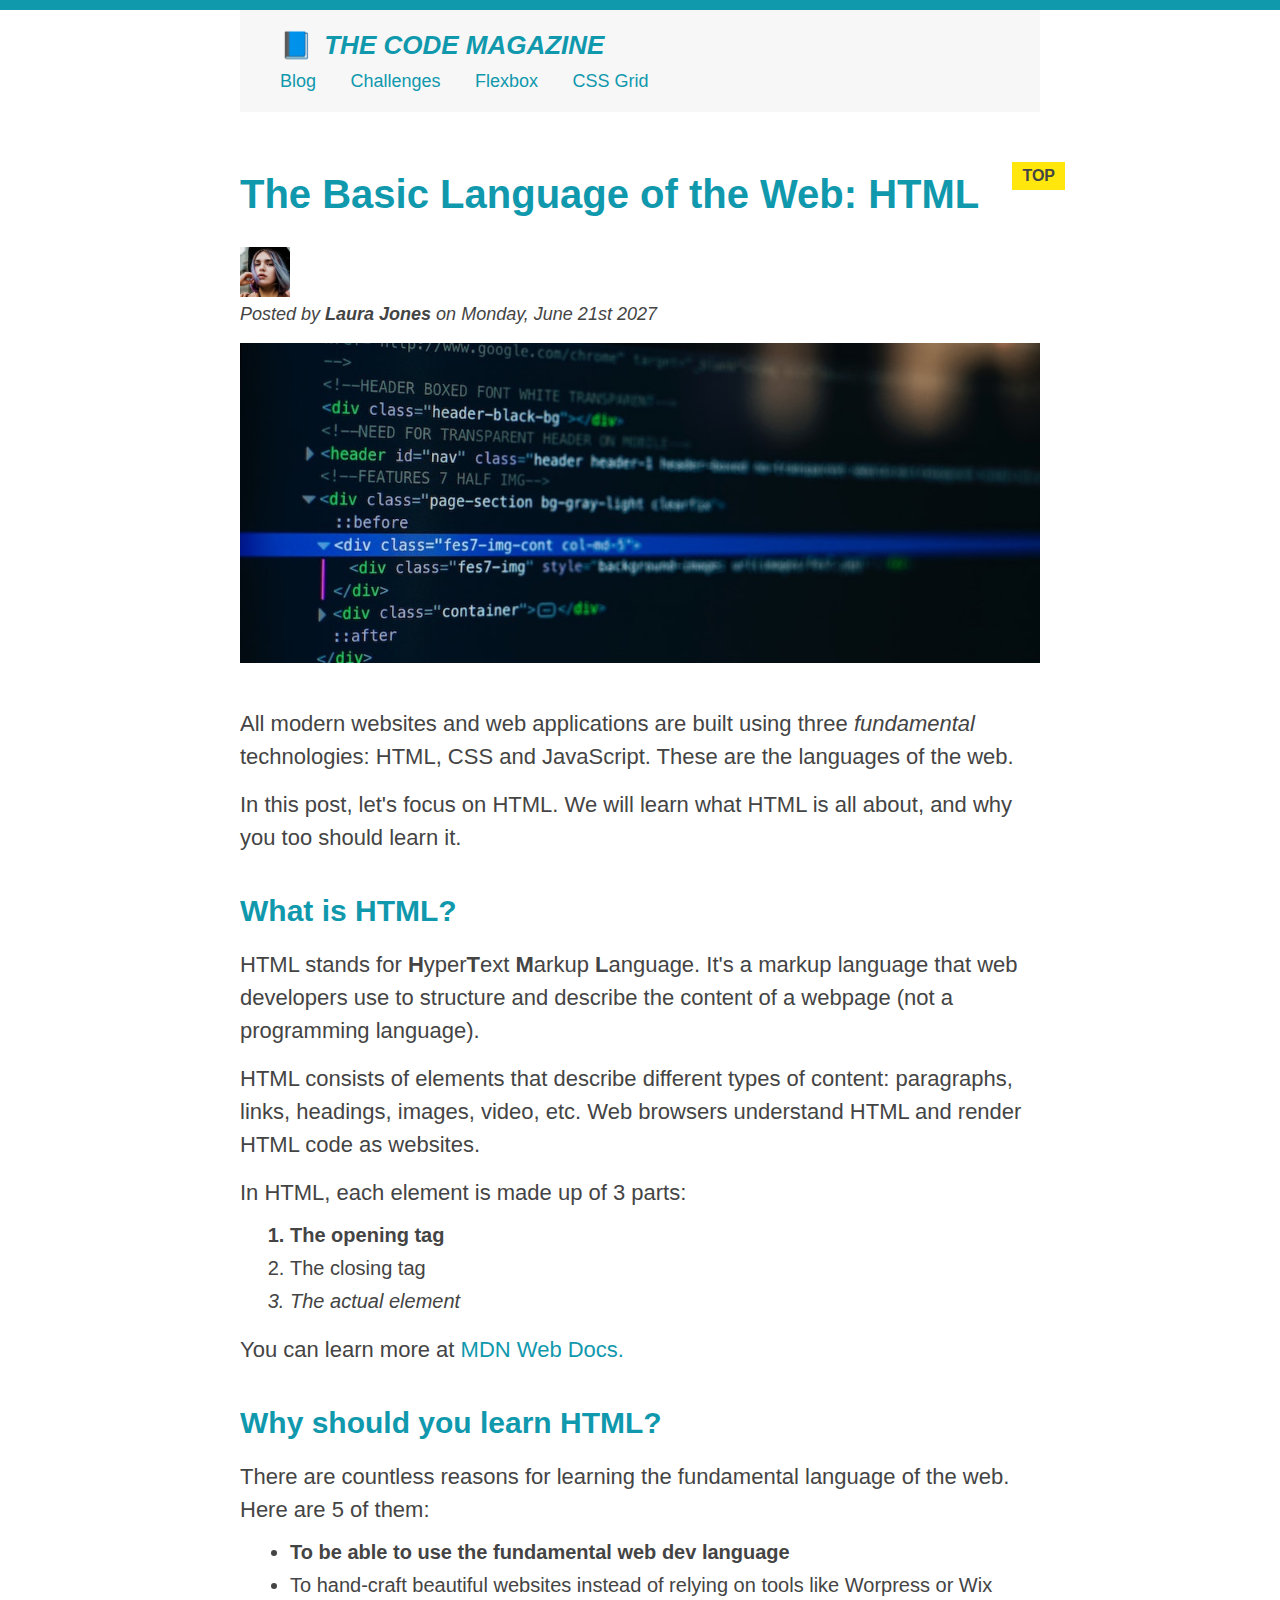
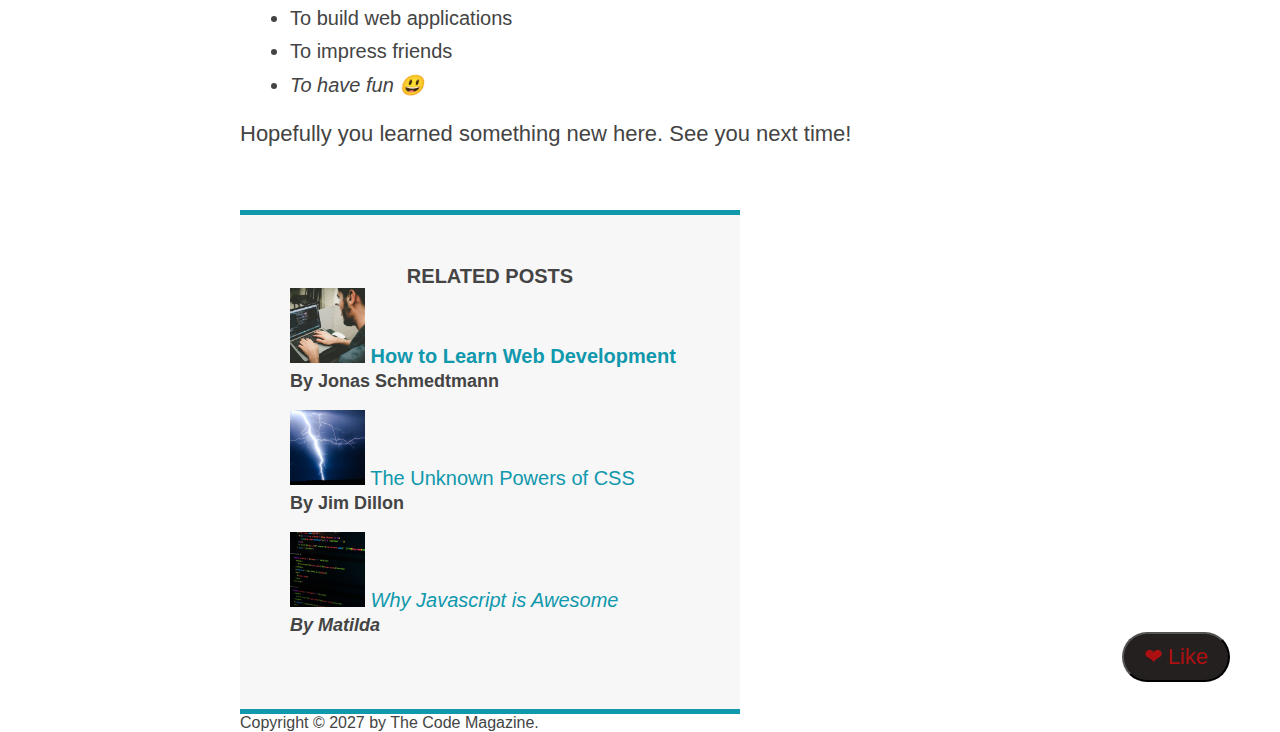
==== index.html @ fc860bbc "This is my first ever website" ====
<!DOCTYPE html>
<html lang="en">
  <head>
    <title>My First Webpage</title>
    <meta charset="UTF-8" />
    <link rel="stylesheet" href="style.css" />
  </head>
  <body>
    <div class="container">
      <header class="main-header">
        <h1 class="main-heading">📘 The Code Magazine</h1>

        <nav>
          <a href="BLOG.html">Blog</a>
          <a href="#">Challenges</a>
          <a href="#">Flexbox</a>
          <a href="#">CSS Grid</a>
        </nav>

        <button class="like">❤ Like</button>
      </header>

      <article>
        <header>
          <h2 class="primary-heading">The Basic Language of the Web: HTML</h2>

          <img
            src="images/laura-jones.jpg"
            alt="Headshot of Laura Jones"
            height="50"
            width="50"
          />

          <p class="author">
            Posted by <strong>Laura Jones</strong> on Monday, June 21st 2027
          </p>

          <img
            src="images/post-img.jpg"
            alt="HTML code on a screen"
            width="500"
            height="200"
            class="main-img"
          />
        </header>

        <p>
          All modern websites and web applications are built using three
          <em>fundamental</em> technologies: HTML, CSS and JavaScript. These are
          the languages of the web.
        </p>

        <p>
          In this post, let's focus on HTML. We will learn what HTML is all
          about, and why you too should learn it.
        </p>

        <h3 class="secondary-heading">What is HTML?</h3>

        <p>
          HTML stands for <strong>H</strong>yper<strong>T</strong>ext
          <strong>M</strong>arkup <strong>L</strong>anguage. It's a markup
          language that web developers use to structure and describe the content
          of a webpage (not a programming language).
        </p>

        <p>
          HTML consists of elements that describe different types of content:
          paragraphs, links, headings, images, video, etc. Web browsers
          understand HTML and render HTML code as websites.
        </p>

        <p>In HTML, each element is made up of 3 parts:</p>

        <ol>
          <li>The opening tag</li>
          <li>The closing tag</li>
          <li>The actual element</li>
        </ol>

        <p>
          You can learn more at
          <a href="https://developer.mozilla.org/en-US/docs/Web/HTML"
            >MDN Web Docs.</a
          >
        </p>

        <h3 class="secondary-heading">Why should you learn HTML?</h3>

        <p>
          There are countless reasons for learning the fundamental language of
          the web. Here are 5 of them:
        </p>

        <ul>
          <li>To be able to use the fundamental web dev language</li>
          <li>
            To hand-craft beautiful websites instead of relying on tools like
            Worpress or Wix
          </li>
          <li>To build web applications</li>
          <li>To impress friends</li>
          <li>To have fun 😃</li>
        </ul>
        <p>Hopefully you learned something new here. See you next time!</p>
      </article>

      <aside>
        <h4 class="tertiary-heading">Related posts</h4>

        <ul class="related">
          <li>
            <img
              src="images/related-1.jpg"
              alt="a man on computer coding"
              width="75"
            />
            <a href="#">How to Learn Web Development</a>
            <p class="related-author">By Jonas Schmedtmann</p>
          </li>
          <li>
            <img
              src="images/related-2.jpg"
              alt="a man on computer coding"
              width="75"
            />
            <a href="#">The Unknown Powers of CSS</a>
            <p class="related-author">By Jim Dillon</p>
          </li>
          <li>
            <img
              src="images/related-3.jpg"
              alt="a man on computer coding"
              width="75"
            />
            <a href="#">Why Javascript is Awesome</a>
            <p class="related-author">By Matilda</p>
          </li>
        </ul>
      </aside>

      <footer>Copyright &copy; 2027 by The Code Magazine.</footer>
    </div>
  </body>
</html>
---- style.css ----
* {
  margin: 0;
  padding: 0;
}

body {
  font-family: sans-serif;
  color: #444;
  border-top: 10px solid #1098ad;
  position: relative;
}

/* TEXT RELATED------------------------------- */
h1,
h2,
h3 {
  color: #1098ad;
}
h1::first-letter {
  font-style: normal;
  margin-right: 5px;
}
p {
  font-size: 22px;
  line-height: 1.5;
  margin-bottom: 15px;
}



.container {
  width: 800px;
  margin: 0 auto;
}

.main-header {
  background-color: #f7f7f7;
  padding: 20px 40px;
  margin-bottom: 60px;
}

/* HEADING ONLY----------------------------------- */

.main-heading {
  font-size: 26px;
  text-transform: uppercase;
  font-style: italic;
}

.primary-heading {
  font-size: 40px;
  margin-bottom: 30px;
  position: relative;
}

h2::before {
  content: "top";
  text-transform: uppercase;
  color: #444;
  background-color: #ffe70e;
  font-size: 16px;
  padding: 5px 10px;
  position: absolute;
  right: -25px;
  top: -10px;
}

.author {
  font-size: 18px;
  font-style: italic;
}

.secondary-heading {
  font-size: 30px;
  margin-bottom: 20px;
  margin-top: 40px;
}

.tertiary-heading {
  font-size: 20px;
  text-transform: uppercase;
  text-align: center;
}

/* LINKS ONLY------------------------------ */

nav a {
  font-size: 18px;
  display: inline-block;
  margin-right: 30px;
  margin-top: 10px;
}

nav a:last-child {
  margin-right: 0;
}

a:link,
a:visited {
  color: #1098ad;
  text-decoration: none;
}

a:hover,
a:active {
  color: rgb(7, 96, 168);
  background-color: rgb(41, 240, 117);
  font-weight: bold;
}

/* IMAGES */

.main-img {
  width: 100%;
  height: auto;
  margin-bottom: 40px;
}

/* LISTS------------------------------------ */
ol,
ul {
  margin-left: 50px;
  margin-bottom: 20px;
}

li {
  font-size: 20px;
  margin-bottom: 10px;
}

li:first-child {
  font-weight: bold;
}

li:last-child {
  font-style: italic;
  margin-bottom: 0;
}

/* ASIDE----------------------------------- */

aside {
  background-color: #f7f7f7;
  border-top: 5px solid #1098ad;
  border-bottom: 5px solid #1098ad;
  width: 500px;
  padding: 50px 0;
}

.related-author {
  font-size: 18px;
  font-weight: bold;
}

.related {
  list-style: none;
}

.like {
  cursor: pointer;
  font-size: 22px;
  background-color: #252020;
  border-radius: 500px;
  color: #ad1010;
  padding: 10px 20px;
  position: absolute;
  bottom: 50px;
  right: 50px;
}

article {
  margin-bottom: 60px;
}
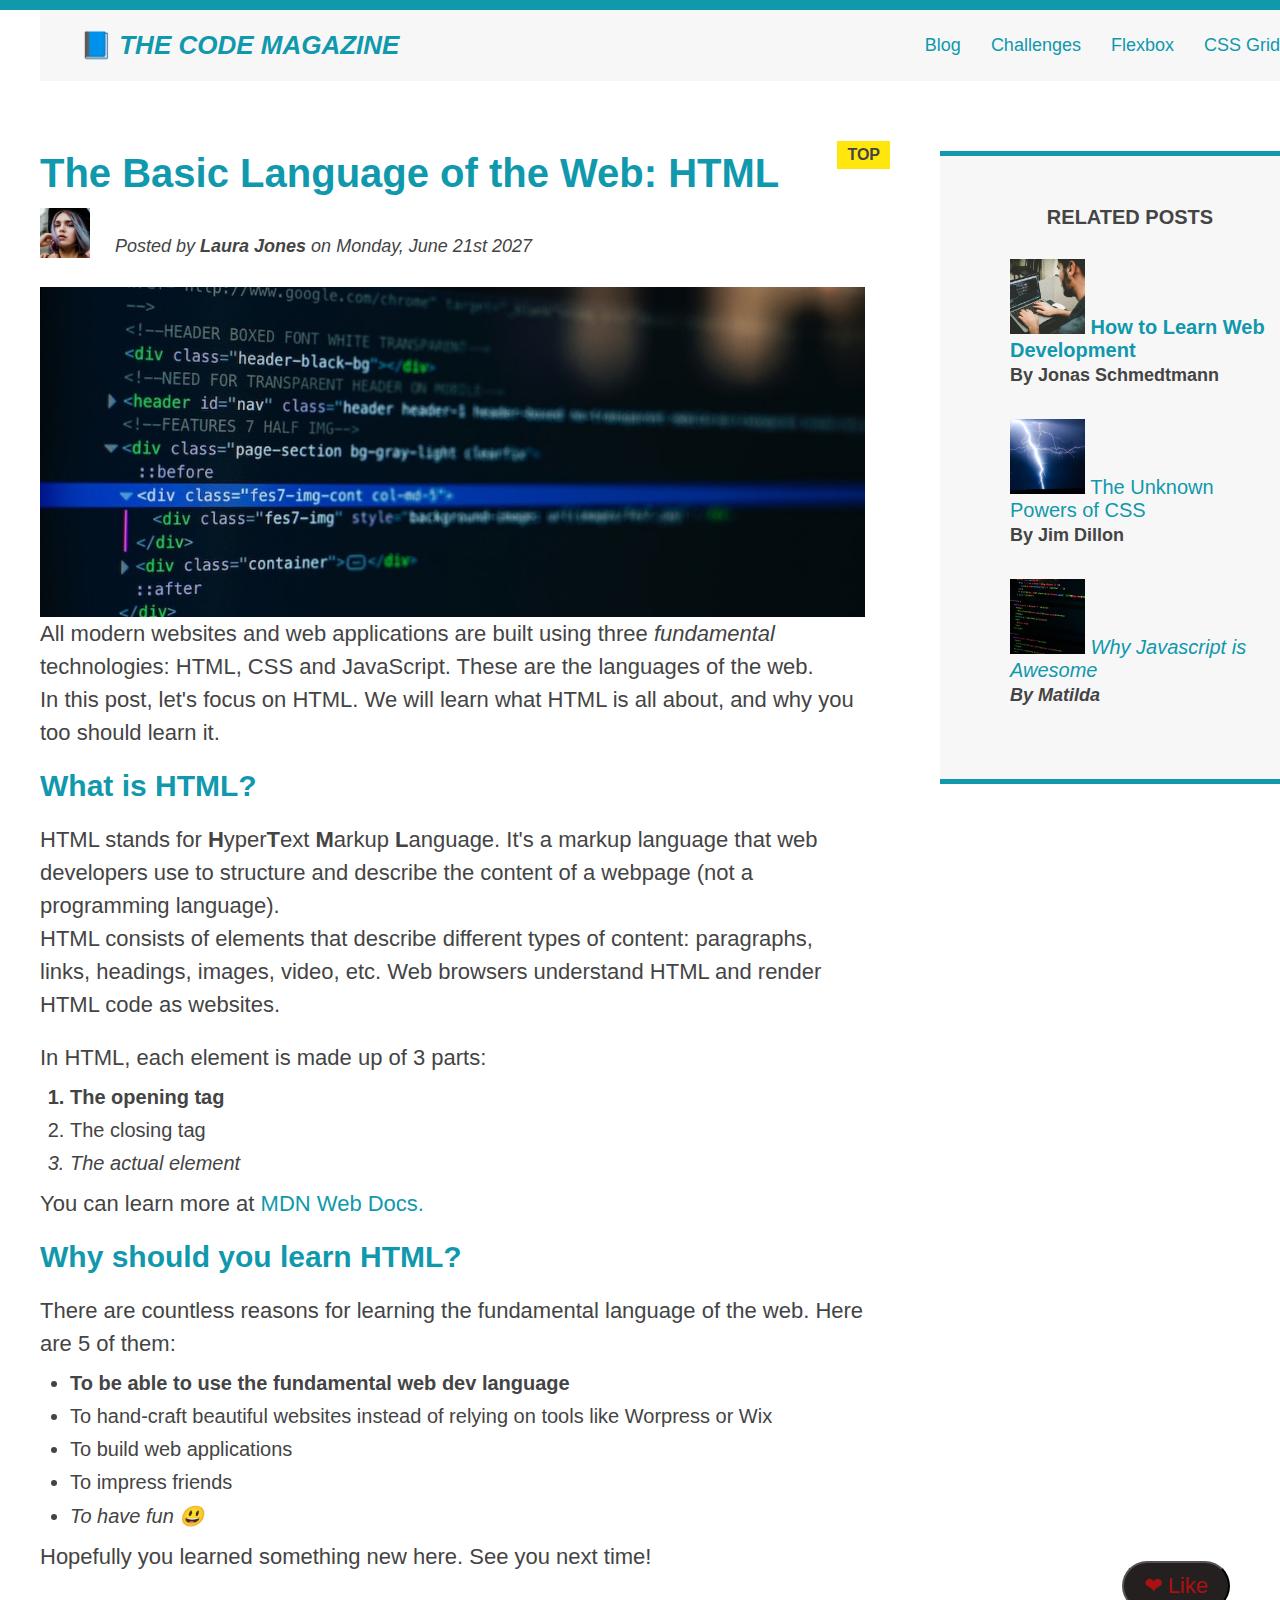
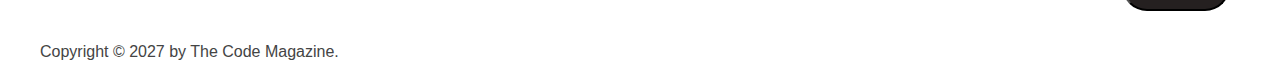
==== commit a507810f: "finished with the first website ever" ====
--- a/index.html
+++ b/index.html
@@ -7,10 +7,11 @@
   </head>
   <body>
     <div class="container">
+      <!-- HEADER -->
       <header class="main-header">
         <h1 class="main-heading">📘 The Code Magazine</h1>
 
-        <nav>
+        <nav class="nav">
           <a href="BLOG.html">Blog</a>
           <a href="#">Challenges</a>
           <a href="#">Flexbox</a>
@@ -20,20 +21,25 @@
         <button class="like">❤ Like</button>
       </header>
 
+      <!-- ARTICLE SECTION -->
+      <!-- <div class="content-box"> -->
       <article>
-        <header>
+        <header class="article-header">
           <h2 class="primary-heading">The Basic Language of the Web: HTML</h2>
 
-          <img
-            src="images/laura-jones.jpg"
-            alt="Headshot of Laura Jones"
-            height="50"
-            width="50"
-          />
+          <div class="author-box">
+            <img
+              src="images/laura-jones.jpg"
+              alt="Headshot of Laura Jones"
+              height="50"
+              width="50"
+              class="author-img"
+            />
 
-          <p class="author">
-            Posted by <strong>Laura Jones</strong> on Monday, June 21st 2027
-          </p>
+            <p class="author">
+              Posted by <strong>Laura Jones</strong> on Monday, June 21st 2027
+            </p>
+          </div>
 
           <img
             src="images/post-img.jpg"
@@ -43,68 +49,73 @@
             class="main-img"
           />
         </header>
+        <div class="para-box">
+          <div>
+            <p>
+              All modern websites and web applications are built using three
+              <em>fundamental</em> technologies: HTML, CSS and JavaScript. These
+              are the languages of the web.
+            </p>
 
-        <p>
-          All modern websites and web applications are built using three
-          <em>fundamental</em> technologies: HTML, CSS and JavaScript. These are
-          the languages of the web.
-        </p>
+            <p>
+              In this post, let's focus on HTML. We will learn what HTML is all
+              about, and why you too should learn it.
+            </p>
+          </div>
 
-        <p>
-          In this post, let's focus on HTML. We will learn what HTML is all
-          about, and why you too should learn it.
-        </p>
+          <h3 class="secondary-heading">What is HTML?</h3>
+          <div>
+            <p>
+              HTML stands for <strong>H</strong>yper<strong>T</strong>ext
+              <strong>M</strong>arkup <strong>L</strong>anguage. It's a markup
+              language that web developers use to structure and describe the
+              content of a webpage (not a programming language).
+            </p>
 
-        <h3 class="secondary-heading">What is HTML?</h3>
+            <p>
+              HTML consists of elements that describe different types of
+              content: paragraphs, links, headings, images, video, etc. Web
+              browsers understand HTML and render HTML code as websites.
+            </p>
+          </div>
+          <div class="list-box">
+            <p>In HTML, each element is made up of 3 parts:</p>
+            <ol>
+              <li>The opening tag</li>
+              <li>The closing tag</li>
+              <li>The actual element</li>
+            </ol>
+            <p>
+              You can learn more at
+              <a href="https://developer.mozilla.org/en-US/docs/Web/HTML"
+                >MDN Web Docs.</a
+              >
+            </p>
+          </div>
 
-        <p>
-          HTML stands for <strong>H</strong>yper<strong>T</strong>ext
-          <strong>M</strong>arkup <strong>L</strong>anguage. It's a markup
-          language that web developers use to structure and describe the content
-          of a webpage (not a programming language).
-        </p>
+          <h3 class="secondary-heading">Why should you learn HTML?</h3>
+          <div class="list-box">
+            <p>
+              There are countless reasons for learning the fundamental language
+              of the web. Here are 5 of them:
+            </p>
 
-        <p>
-          HTML consists of elements that describe different types of content:
-          paragraphs, links, headings, images, video, etc. Web browsers
-          understand HTML and render HTML code as websites.
-        </p>
-
-        <p>In HTML, each element is made up of 3 parts:</p>
-
-        <ol>
-          <li>The opening tag</li>
-          <li>The closing tag</li>
-          <li>The actual element</li>
-        </ol>
-
-        <p>
-          You can learn more at
-          <a href="https://developer.mozilla.org/en-US/docs/Web/HTML"
-            >MDN Web Docs.</a
-          >
-        </p>
-
-        <h3 class="secondary-heading">Why should you learn HTML?</h3>
-
-        <p>
-          There are countless reasons for learning the fundamental language of
-          the web. Here are 5 of them:
-        </p>
-
-        <ul>
-          <li>To be able to use the fundamental web dev language</li>
-          <li>
-            To hand-craft beautiful websites instead of relying on tools like
-            Worpress or Wix
-          </li>
-          <li>To build web applications</li>
-          <li>To impress friends</li>
-          <li>To have fun 😃</li>
-        </ul>
-        <p>Hopefully you learned something new here. See you next time!</p>
+            <ul>
+              <li>To be able to use the fundamental web dev language</li>
+              <li>
+                To hand-craft beautiful websites instead of relying on tools
+                like Worpress or Wix
+              </li>
+              <li>To build web applications</li>
+              <li>To impress friends</li>
+              <li>To have fun 😃</li>
+            </ul>
+            <p>Hopefully you learned something new here. See you next time!</p>
+          </div>
+        </div>
       </article>
 
+      <!-- ASIDE SECTION -->
       <aside>
         <h4 class="tertiary-heading">Related posts</h4>
 
@@ -138,7 +149,7 @@
           </li>
         </ul>
       </aside>
-
+      <!-- </div> -->
       <footer>Copyright &copy; 2027 by The Code Magazine.</footer>
     </div>
   </body>
--- a/style.css
+++ b/style.css
@@ -18,25 +18,23 @@
 }
 h1::first-letter {
   font-style: normal;
-  margin-right: 5px;
+  /* margin-right: 5px; */
 }
 p {
   font-size: 22px;
   line-height: 1.5;
-  margin-bottom: 15px;
-}
-
-
+  /* margin-bottom: 15px; */
+}
 
 .container {
-  width: 800px;
+  width: 1200px;
   margin: 0 auto;
 }
 
 .main-header {
   background-color: #f7f7f7;
   padding: 20px 40px;
-  margin-bottom: 60px;
+  /* margin-bottom: 60px; */
 }
 
 /* HEADING ONLY----------------------------------- */
@@ -49,7 +47,7 @@
 
 .primary-heading {
   font-size: 40px;
-  margin-bottom: 30px;
+  /* margin-bottom: 30px; */
   position: relative;
 }
 
@@ -72,8 +70,8 @@
 
 .secondary-heading {
   font-size: 30px;
-  margin-bottom: 20px;
-  margin-top: 40px;
+  /* margin-bottom: 20px; */
+  /* margin-top: 40px; */
 }
 
 .tertiary-heading {
@@ -87,12 +85,12 @@
 nav a {
   font-size: 18px;
   display: inline-block;
-  margin-right: 30px;
-  margin-top: 10px;
+  /* margin-right: 30px; */
+  /* margin-top: 10px; */
 }
 
 nav a:last-child {
-  margin-right: 0;
+  /* margin-right: 0; */
 }
 
 a:link,
@@ -113,19 +111,19 @@
 .main-img {
   width: 100%;
   height: auto;
-  margin-bottom: 40px;
+  /* margin-bottom: 40px; */
 }
 
 /* LISTS------------------------------------ */
 ol,
 ul {
-  margin-left: 50px;
-  margin-bottom: 20px;
+  /* margin-left: 50px; */
+  /* margin-bottom: 20px; */
 }
 
 li {
   font-size: 20px;
-  margin-bottom: 10px;
+  /* margin-bottom: 10px; */
 }
 
 li:first-child {
@@ -134,7 +132,7 @@
 
 li:last-child {
   font-style: italic;
-  margin-bottom: 0;
+  /* margin-bottom: 0; */
 }
 
 /* ASIDE----------------------------------- */
@@ -169,5 +167,99 @@
 }
 
 article {
-  margin-bottom: 60px;
-}
+  /* margin-bottom: 60px; */
+}
+
+/* ----------------------------FLOATS */
+.author-img {
+  float: left;
+}
+
+.author {
+  float: left;
+  margin-top: 10px;
+  margin-left: 10px;
+  padding: 15px 15px;
+}
+
+/* ----------------------------FLEXBOX */
+/* .container {
+  display: flex;
+  flex-direction: column;
+  gap: 70px;
+} */
+
+.main-header {
+  display: flex;
+  justify-content: space-between;
+  align-items: center;
+}
+
+.nav {
+  display: flex;
+  gap: 30px;
+}
+
+.article-header {
+  display: flex;
+  flex-direction: column;
+  gap: 12px;
+}
+
+.para-box {
+  display: flex;
+  flex-direction: column;
+  gap: 20px;
+}
+
+ol,
+ul {
+  display: flex;
+  flex-direction: column;
+  gap: 10px;
+  margin-left: 30px;
+}
+
+.list-box {
+  display: flex;
+  flex-direction: column;
+  gap: 12px;
+}
+
+aside {
+  display: flex;
+  flex-direction: column;
+  gap: 30px;
+  padding: 50px 40px;
+  max-width: 300px;
+}
+
+.related {
+  display: flex;
+  flex-direction: column;
+  gap: 30px;
+  margin-bottom: 20px;
+}
+
+/* .content-box {
+  display: flex;
+  gap: 80px;
+  align-items: flex-start;
+} */
+
+/* ---------------------------GRID LAYOUT */
+.container {
+  display: grid;
+  grid-template-columns: 825px 1fr;
+  column-gap: 75px;
+  row-gap: 70px;
+  align-items: start;
+}
+
+.main-header {
+  grid-column: 1/-1;
+}
+
+footer {
+  grid-column: 1/-1;
+}
